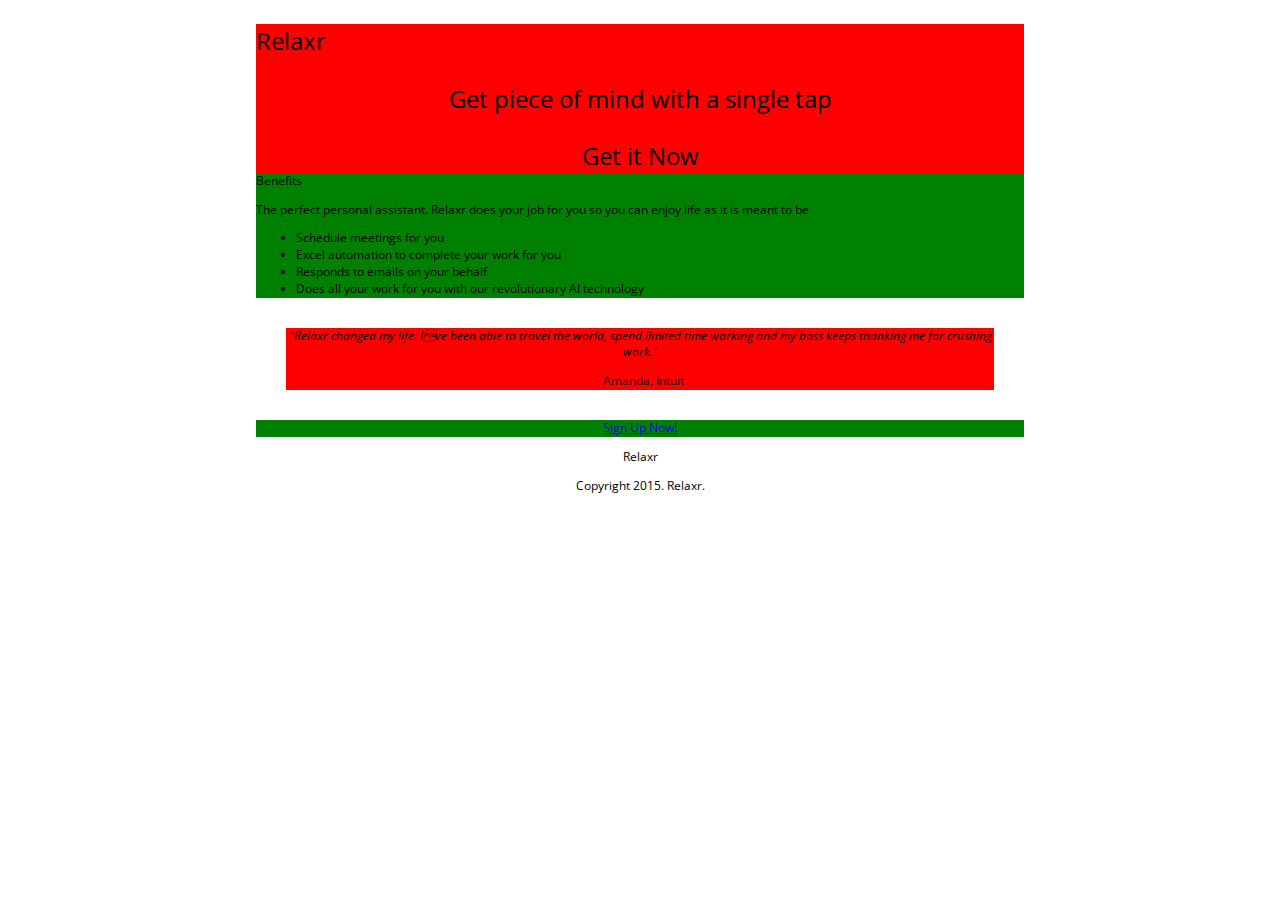
==== submit/index.html @ 7d1be746 "Trial and error" ====
<!DOCTYPE html>
<html lang="en">
	<head>
    	<meta charset="utf-8">
    	<meta name="description" content="Your description goes here">
    	<meta name="keywords" content="one, two, three">

		<title>Relaxr</title>

		<!-- external CSS link -->
		<link href='https://fonts.googleapis.com/css?family=Open+Sans:400,300,600,700italic' rel='stylesheet' type='text/css'>
		<link rel="stylesheet" href="css/reset.css">
		<link rel="stylesheet" href="css/style.css">
	
	<style>
		#top {
			font-size:24px;
			background-color:red;
		}

		#benefits {
			text-align:left;
			background-color:green;	
			
		}

		#testimony {
			margin:30px;
			background-color:red;
		}

		#signup {
			background-color:green;
		}

		.alignleft {
			text-align:left;

		}
				
		body {
     			
			margin: auto;
			width: 60%;
			color: #000;
     		font-size: 12px;
     		line-height: 1.4;
     		font-family: 'open sans', sans-serif;
			text-align:center;
      			
		}
	</style>
	
	</head>
	<body>
		<div id="top">
			
				<p class="alignleft">Relaxr</p>
				<p>Get piece of mind with a single tap</p>
				Get it Now
				
			

		</div>

		<div id="benefits">
			<span font-size="20px" font-color="blue">Benefits</span>
			<p><span font-size="13px">The perfect personal assistant. Relaxr does your job for you so you can enjoy 
			life as it is meant to be</span></p>
			
			<ul>
			<li>Schedule meetings for you</li>
			<li>Excel automation to complete your work for you</li>
			<li>Responds to emails on your behalf</li>
			<li>Does all your work for you with our revolutionary AI technology</li>
			</ul>
		</div>
		
		
		<div id="testimony">
			<p><em>"Relaxr changed my life. Ive been able to travel the world, spend limited time working and my 
			boss keeps thanking me for crushing work."</em></p>
			<p><font-size="30px">- Amanda, Intuit</span></p>			
		</div>

		<div id="signup">
			<center><a href="signupnow">Sign Up Now!</a>
		</div>


		<footer>
		<center>
			<p><span font-size="24px">Relaxr</span></p>
			<p><span font-size="9px">Copyright 2015. Relaxr.</span></p>
		</footer>
	</body>
</html>
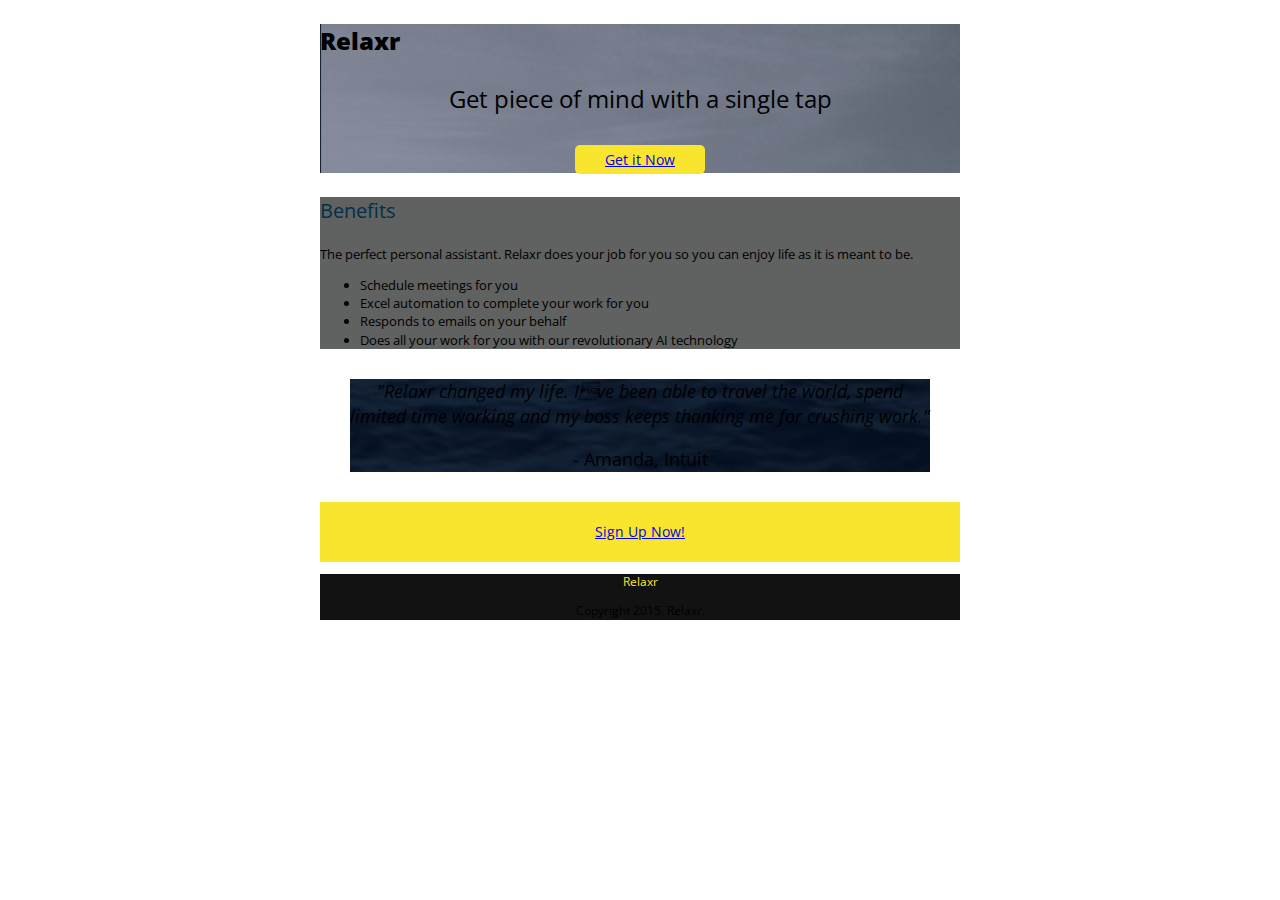
==== commit 19def82b: "Testing in css." ====
--- a/submit/index.html
+++ b/submit/index.html
@@ -1,51 +1,65 @@
 <!DOCTYPE html>
 <html lang="en">
 	<head>
-    	<meta charset="utf-8">
-    	<meta name="description" content="Your description goes here">
-    	<meta name="keywords" content="one, two, three">
 
 		<title>Relaxr</title>
 
 		<!-- external CSS link -->
-		<link href='https://fonts.googleapis.com/css?family=Open+Sans:400,300,600,700italic' rel='stylesheet' type='text/css'>
-		<link rel="stylesheet" href="css/reset.css">
-		<link rel="stylesheet" href="css/style.css">
+		<link href='https://fonts.googleapis.com/css?family=Open+Sans' rel='stylesheet' type='text/css'>
+		<link rel="stylesheet" type="text/css" href="submit/reset.css">
+
 	
 	<style>
 		#top {
 			font-size:24px;
-			background-color:red;
+			background-image:url("images/header_bg.jpg");
 		}
 
 		#benefits {
+			background-color:#606161;
 			text-align:left;
-			background-color:green;	
+			font-size:13px;	
 			
 		}
 
 		#testimony {
 			margin:30px;
-			background-color:red;
+			font-size:18px;
+			background-image:url("images/testimonial_bg.jpg");
 		}
 
 		#signup {
-			background-color:green;
+			background-color:#f9e42e;
+			color:white;
+			padding: 20px;
+		}
+
+
+		#bottom {
+			background-color:#121212;
 		}
 
 		.alignleft {
 			text-align:left;
 
 		}
+
+		
+		a {
+			font-size:14px;
+			border-radius:5px;
+			padding:5px 30px;
+			background-color:#f9e42e;
+		}
 				
 		body {
      			
 			margin: auto;
-			width: 60%;
+			width: 50%;
 			color: #000;
-     		font-size: 12px;
-     		line-height: 1.4;
-     		font-family: 'open sans', sans-serif;
+     			font-size: 12px;
+     			line-height: 1.4;
+     			font-family: 'open sans', sans-serif;
 			text-align:center;
       			
 		}
@@ -54,19 +68,15 @@
 	</head>
 	<body>
 		<div id="top">
-			
-				<p class="alignleft">Relaxr</p>
-				<p>Get piece of mind with a single tap</p>
-				Get it Now
-				
-			
-
+			<p class="alignleft" style="font-weight:800;">Relaxr</p>
+			<p>Get piece of mind with a single tap</p>
+			<p><a href="getitnow" background-color="#033048">Get it Now</a></p>
 		</div>
 
 		<div id="benefits">
-			<span font-size="20px" font-color="blue">Benefits</span>
-			<p><span font-size="13px">The perfect personal assistant. Relaxr does your job for you so you can enjoy 
-			life as it is meant to be</span></p>
+			<p style="color:#033048; font-size:20px;">Benefits</style></p>
+			<p>The perfect personal assistant. Relaxr does your job for you so you can enjoy 
+			life as it is meant to be.</p>
 			
 			<ul>
 			<li>Schedule meetings for you</li>
@@ -80,18 +90,17 @@
 		<div id="testimony">
 			<p><em>"Relaxr changed my life. Ive been able to travel the world, spend limited time working and my 
 			boss keeps thanking me for crushing work."</em></p>
-			<p><font-size="30px">- Amanda, Intuit</span></p>			
+			<p>- Amanda, Intuit</p>			
 		</div>
 
 		<div id="signup">
-			<center><a href="signupnow">Sign Up Now!</a>
+			<a href="signupnow">Sign Up Now!</a>
 		</div>
 
 
-		<footer>
-		<center>
-			<p><span font-size="24px">Relaxr</span></p>
-			<p><span font-size="9px">Copyright 2015. Relaxr.</span></p>
-		</footer>
+		<div id="bottom">
+			<p style="color:#f9e42e;">Relaxr</p>
+			<p>Copyright 2015. Relaxr.</p>
+		</div>
 	</body>
 </html>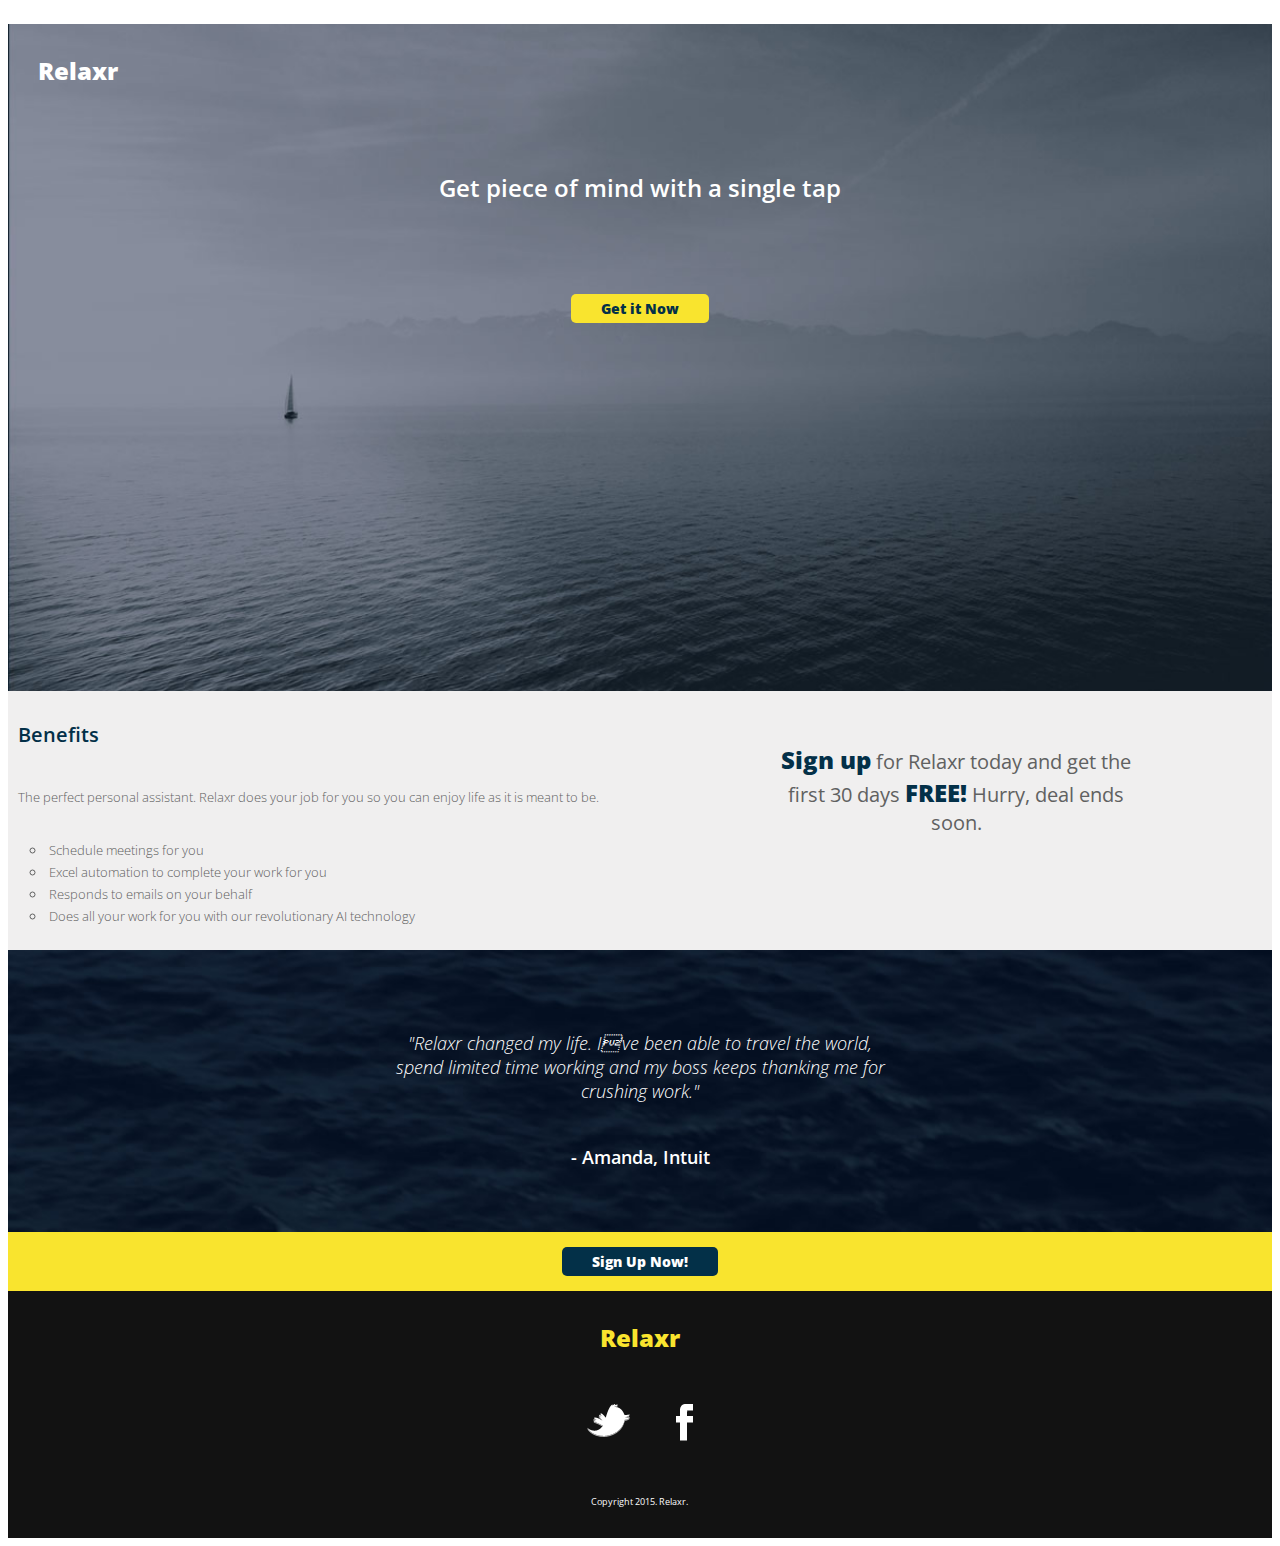
==== commit 52245235: "Format: socmed and benefits2" ====
--- a/submit/index.html
+++ b/submit/index.html
@@ -5,102 +5,63 @@
 		<title>Relaxr</title>
 
 		<!-- external CSS link -->
-		<link href='https://fonts.googleapis.com/css?family=Open+Sans' rel='stylesheet' type='text/css'>
-		<link rel="stylesheet" type="text/css" href="submit/reset.css">
-
-	
-	<style>
-		#top {
-			font-size:24px;
-			background-image:url("images/header_bg.jpg");
-		}
-
-		#benefits {
-			background-color:#606161;
-			text-align:left;
-			font-size:13px;	
-			
-		}
-
-		#testimony {
-			margin:30px;
-			font-size:18px;
-			background-image:url("images/testimonial_bg.jpg");
-		}
-
-		#signup {
-			background-color:#f9e42e;
-			color:white;
-			padding: 20px;
-		}
-
-
-		#bottom {
-			background-color:#121212;
-		}
-
-		.alignleft {
-			text-align:left;
-
-		}
-
-		
-		a {
-			font-size:14px;
-			border-radius:5px;
-			padding:5px 30px;
-			background-color:#f9e42e;
-		}
-				
-		body {
-     			
-			margin: auto;
-			width: 50%;
-			color: #000;
-     			font-size: 12px;
-     			line-height: 1.4;
-     			font-family: 'open sans', sans-serif;
-			text-align:center;
-      			
-		}
-	</style>
+		<link href='https://fonts.googleapis.com/css?family=Open+Sans:400,300italic,300,600,800' rel='stylesheet' type='text/css'>
+		<link rel="stylesheet" type="text/css" href="reset.css">
+		<link rel="stylesheet" type="text/css" href="css.css">
 	
 	</head>
 	<body>
-		<div id="top">
-			<p class="alignleft" style="font-weight:800;">Relaxr</p>
-			<p>Get piece of mind with a single tap</p>
-			<p><a href="getitnow" background-color="#033048">Get it Now</a></p>
-		</div>
+		<header>
+			<p class="alignleft extrabold">Relaxr</p>
+			<p class="semibold">Get piece of mind with a single tap</p>
+			<p class="extrabold"><a href="getitnow" class="yellowbutton bluefont">Get it Now</a></p>
+		</header>
 
 		<div id="benefits">
-			<p style="color:#033048; font-size:20px;">Benefits</style></p>
-			<p>The perfect personal assistant. Relaxr does your job for you so you can enjoy 
-			life as it is meant to be.</p>
+
+			<div id="benefits1">
+				<p class="semibold _20font bluefont">Benefits</p>
+				<p>The perfect personal assistant. Relaxr does your job for you so you can enjoy life as it is meant to be.</p>
 			
-			<ul>
-			<li>Schedule meetings for you</li>
-			<li>Excel automation to complete your work for you</li>
-			<li>Responds to emails on your behalf</li>
-			<li>Does all your work for you with our revolutionary AI technology</li>
-			</ul>
+				<ul>
+					<li>Schedule meetings for you</li>
+					<li>Excel automation to complete your work for you</li>
+					<li>Responds to emails on your behalf</li>
+					<li>Does all your work for you with our revolutionary AI technology</li>
+				</ul>
+			</div>
+
+			<div id="benefits2">
+				<p class="difffont"><span>Sign up</span> for Relaxr today and get the first 30 days <span>FREE!</span> Hurry, deal ends soon.</p>
+			</div>
 		</div>
 		
-		
-		<div id="testimony">
-			<p><em>"Relaxr changed my life. Ive been able to travel the world, spend limited time working and my 
-			boss keeps thanking me for crushing work."</em></p>
-			<p>- Amanda, Intuit</p>			
+		<div id="testimonial">
+			<p class="light_ital">"Relaxr changed my life. I've been able to travel the world, spend limited time working and my boss keeps thanking me for crushing work."</p><br/>- Amanda, Intuit			
 		</div>
 
 		<div id="signup">
-			<a href="signupnow">Sign Up Now!</a>
+			<a href="signupnow" class="bluebutton whitefont 12font extrabold">Sign Up Now!</a>
 		</div>
 
 
-		<div id="bottom">
-			<p style="color:#f9e42e;">Relaxr</p>
-			<p>Copyright 2015. Relaxr.</p>
-		</div>
+		<footer>
+			<div>
+				<p class="yellowfont extrabold _24font">Relaxr</p>
+			</div>
+
+			<div>
+				<ul class="nobullets">
+					<li><a href="https://www.twitter.com" target="_blank"><img src="images/twitter.png"></a></li>
+					<li class="floatright"><a href="https://www.facebook.com" target="_blank"><img src="images/facebook.png"></a></li>
+
+				</ul>	
+			</div>
+
+			<div>
+				<p class="whitefont">Copyright 2015. Relaxr.</p>
+			</div> 
+
+		</footer>
 	</body>
 </html>--- a/submit/css.css
+++ b/submit/css.css
@@ -0,0 +1,204 @@
+		header {
+			background-image:url("images/header_bg.jpg");
+			background-repeat:no-repeat;
+    		background-size:cover;
+			font-size:24px;
+			color:white;
+			padding-bottom:25%;
+			
+		}
+
+		#benefits {
+			float:left;
+			width:100%;
+			color: #606161;
+			background-color:#f0efef;
+		}	
+
+	
+		#benefits1 {
+			float:left;
+			width:50%;
+			background-color:#f0efef;
+			text-align:left;
+			font-size:13px;	
+			font-weight: 300;	
+		}
+
+		#benefits1 p {
+			padding:10px;
+		} 
+
+		ul {
+			padding:10px 20px 10px 20px;
+			list-style-type: circle;
+			list-style-position: inside;
+		}
+
+		ul li {
+			padding:2px;
+		}
+
+		ul.nobullets {
+			list-style-position: none;
+		}
+
+		#benefits2 {
+			float:left;
+			width:50%;
+			background-color:#f0efef;
+			text-align:center;
+			font-size:20px;
+		}
+	
+		#benefits2 p {
+			padding:5% 20% 5% 20%;
+		}
+
+		#benefits2 p.difffont span {
+			color:#033048;
+			font-size:24px;
+			font-weight:800;
+		}
+
+		#testimonial {
+			font-size:18px;
+			font-weight:600;
+			color:white;
+			background-image:url("images/testimonial_bg.jpg");
+			background-repeat:no-repeat;
+    		background-size:cover;
+			clear:both;
+			padding: 5% 30%;
+		}
+
+		#testimonial p {
+			padding:0%;
+
+		}
+
+		#signup {
+			background-color:#f9e42e;
+			color:white;
+			padding: 20px;
+		}
+
+
+		footer {
+			background-color:#121212;
+			font-size:9px;
+
+		}
+
+		footer div p {	
+			width: 10%;
+    		margin: 0 auto;
+		}
+
+		footer ul {
+			width: 10%;
+    		margin: 0 auto;
+    		overflow:hidden;
+		}
+
+		.floatright {
+			float:right;
+		}
+
+		footer li {
+    		float: left;
+
+		}
+
+		footer li a {
+    		display: block;
+    		padding: 8px;
+    	
+		}
+
+		
+		a {
+			font-size:14px;
+			text-decoration:none;
+			border-radius:5px;
+			padding:5px 30px;
+		}
+
+		p {
+			padding:30px;
+		}
+		
+		._9font {
+			font-size: 9px;
+		}
+
+		._12font {
+			font-size: 12px;
+		}
+
+		._13font {
+			font-size: 13px;
+		}	
+
+		._20font {
+			font-size: 20px;
+		}	
+
+		._24font {
+			font-size: 24px;
+		}
+
+		.lightfont{
+			font-weight: 300;
+		}
+
+		.light_ital{
+			font-weight: 300;
+			font-style: italic;
+		}
+
+		.semibold {
+			font-weight: 600;
+		}
+
+		.extrabold {
+			font-weight: 800;
+		}		
+
+		.whitefont {
+			color:white;
+		}
+
+		.bluefont {
+			color:#033048;
+		}		
+
+		.yellowfont {
+			color:#f9e42e;
+		}
+
+		
+		.alignleft {
+			text-align:left;
+
+		}
+	
+		.yellowbutton {
+			background-color:#f9e42e; 					
+		}
+
+		.bluebutton {
+			background-color:#033048;
+		}
+
+		.nobullets {
+			list-style-type: none;
+		}
+		
+				
+		body {
+     			font-size: 12px;     			
+     			font-family: 'Open Sans', sans-serif; 
+     			text-align:center;
+      			
+		}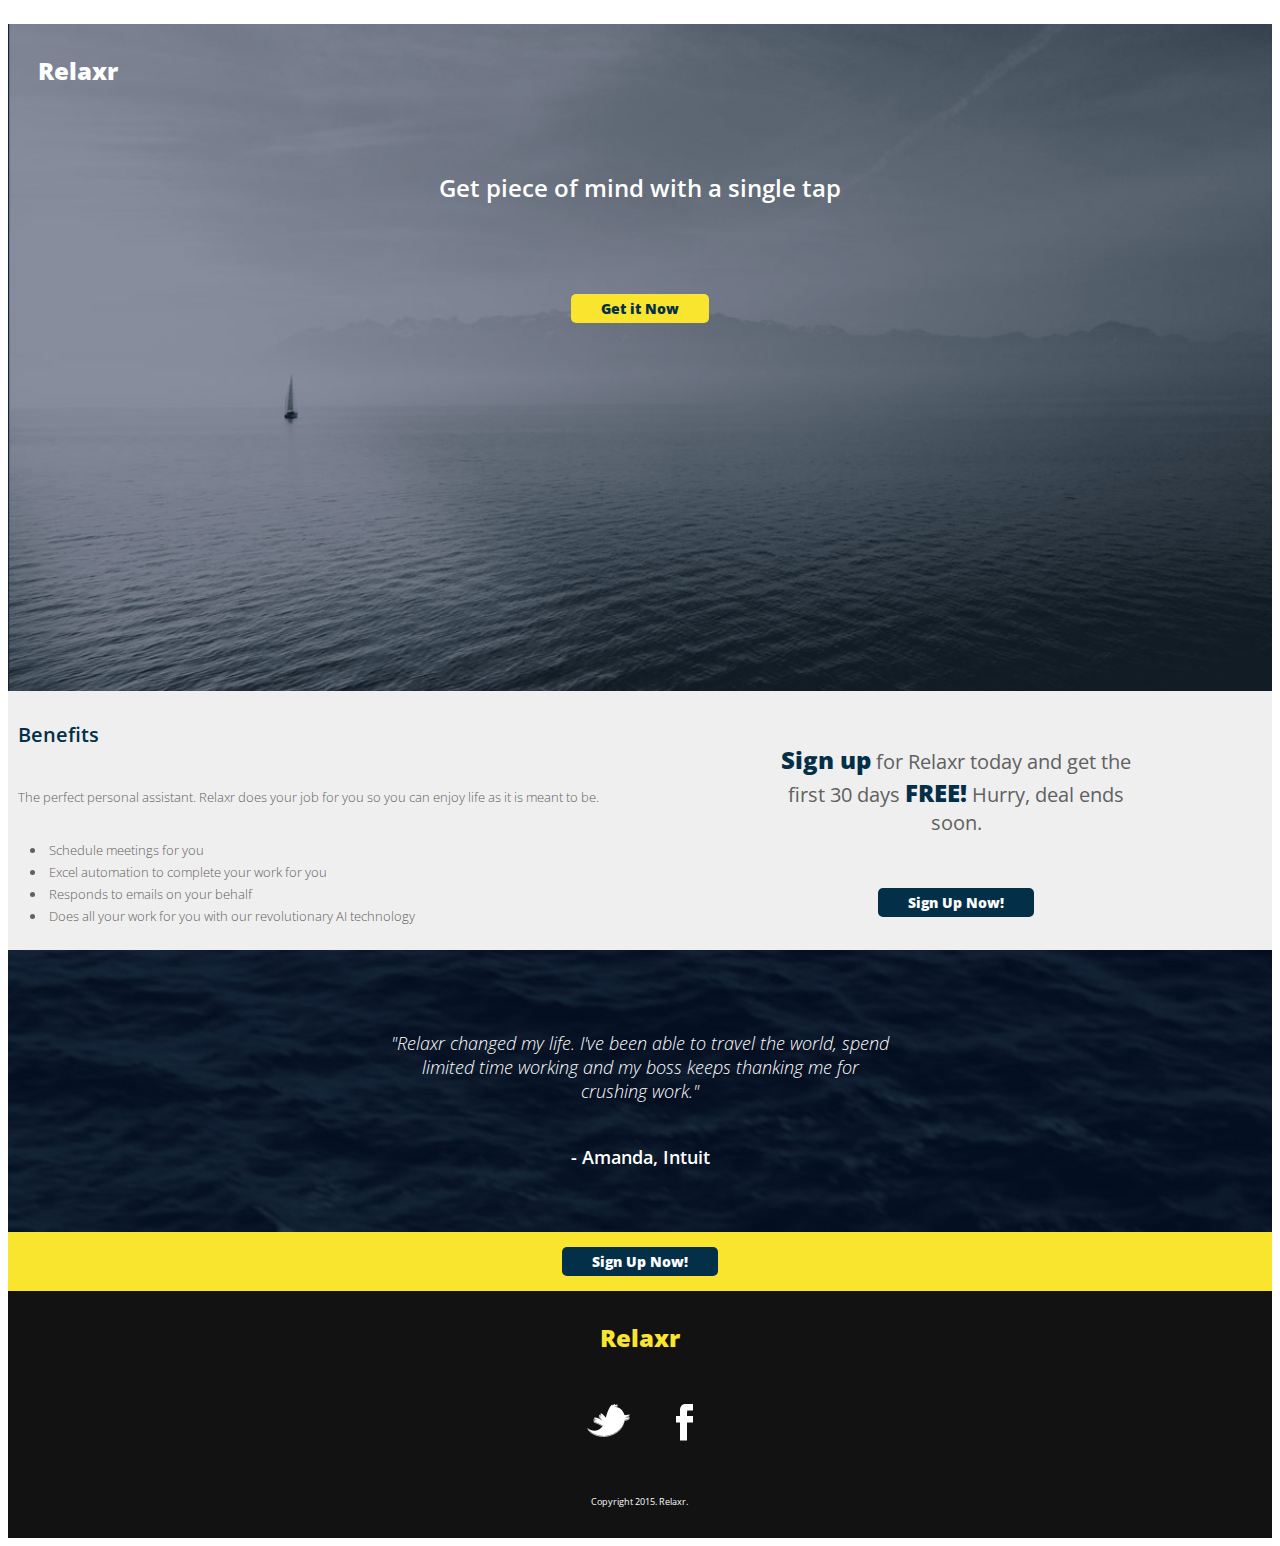
==== commit c73e3966: "Formatted indenting" ====
--- a/submit/index.html
+++ b/submit/index.html
@@ -1,5 +1,6 @@
 <!DOCTYPE html>
 <html lang="en">
+	
 	<head>
 
 		<title>Relaxr</title>
@@ -10,15 +11,16 @@
 		<link rel="stylesheet" type="text/css" href="css.css">
 	
 	</head>
+	
 	<body>
+	
 		<header>
 			<p class="alignleft extrabold">Relaxr</p>
 			<p class="semibold">Get piece of mind with a single tap</p>
-			<p class="extrabold"><a href="getitnow" class="yellowbutton bluefont">Get it Now</a></p>
+			<p class="extrabold"><a href="#" class="yellowbutton bluefont">Get it Now</a></p>
 		</header>
 
 		<div id="benefits">
-
 			<div id="benefits1">
 				<p class="semibold _20font bluefont">Benefits</p>
 				<p>The perfect personal assistant. Relaxr does your job for you so you can enjoy life as it is meant to be.</p>
@@ -33,17 +35,17 @@
 
 			<div id="benefits2">
 				<p class="difffont"><span>Sign up</span> for Relaxr today and get the first 30 days <span>FREE!</span> Hurry, deal ends soon.</p>
+				<div><a href="#" class="bluebutton whitefont 12font extrabold">Sign Up Now!</a></div>
 			</div>
 		</div>
 		
 		<div id="testimonial">
-			<p class="light_ital">"Relaxr changed my life. I've been able to travel the world, spend limited time working and my boss keeps thanking me for crushing work."</p><br/>- Amanda, Intuit			
+			<p class="light_ital">"Relaxr changed my life. I've been able to travel the world, spend limited time working and my boss keeps thanking me for crushing work."</p><br/>- Amanda, Intuit			
 		</div>
 
 		<div id="signup">
-			<a href="signupnow" class="bluebutton whitefont 12font extrabold">Sign Up Now!</a>
+			<a href="#" class="bluebutton whitefont 12font extrabold">Sign Up Now!</a>
 		</div>
-
 
 		<footer>
 			<div>
@@ -54,7 +56,6 @@
 				<ul class="nobullets">
 					<li><a href="https://www.twitter.com" target="_blank"><img src="images/twitter.png"></a></li>
 					<li class="floatright"><a href="https://www.facebook.com" target="_blank"><img src="images/facebook.png"></a></li>
-
 				</ul>	
 			</div>
 
@@ -64,4 +65,4 @@
 
 		</footer>
 	</body>
-</html>+</html>
--- a/submit/css.css
+++ b/submit/css.css
@@ -1,20 +1,18 @@
 		header {
 			background-image:url("images/header_bg.jpg");
 			background-repeat:no-repeat;
-    		background-size:cover;
+    			background-size:cover;
 			font-size:24px;
 			color:white;
 			padding-bottom:25%;
-			
 		}
 
 		#benefits {
 			float:left;
 			width:100%;
-			color: #606161;
+			color:#606161;
 			background-color:#f0efef;
 		}	
-
 	
 		#benefits1 {
 			float:left;
@@ -22,7 +20,7 @@
 			background-color:#f0efef;
 			text-align:left;
 			font-size:13px;	
-			font-weight: 300;	
+			font-weight:300;	
 		}
 
 		#benefits1 p {
@@ -31,8 +29,8 @@
 
 		ul {
 			padding:10px 20px 10px 20px;
-			list-style-type: circle;
-			list-style-position: inside;
+			list-style-type:disc;
+			list-style-position:inside;
 		}
 
 		ul li {
@@ -67,38 +65,35 @@
 			color:white;
 			background-image:url("images/testimonial_bg.jpg");
 			background-repeat:no-repeat;
-    		background-size:cover;
+    			background-size:cover;
 			clear:both;
 			padding: 5% 30%;
 		}
 
 		#testimonial p {
 			padding:0%;
-
 		}
 
 		#signup {
 			background-color:#f9e42e;
 			color:white;
-			padding: 20px;
+			padding:20px;
 		}
-
 
 		footer {
 			background-color:#121212;
 			font-size:9px;
-
 		}
 
 		footer div p {	
-			width: 10%;
-    		margin: 0 auto;
+			width:10%;
+    			margin:0 auto;
 		}
 
 		footer ul {
-			width: 10%;
-    		margin: 0 auto;
-    		overflow:hidden;
+			width:10%;
+    			margin:0 auto;
+    			overflow:hidden;
 		}
 
 		.floatright {
@@ -106,16 +101,13 @@
 		}
 
 		footer li {
-    		float: left;
-
+    			float:left;
 		}
 
 		footer li a {
-    		display: block;
-    		padding: 8px;
-    	
+    			display: block;
+    			padding: 8px;
 		}
-
 		
 		a {
 			font-size:14px;
@@ -129,23 +121,23 @@
 		}
 		
 		._9font {
-			font-size: 9px;
+			font-size:9px;
 		}
 
 		._12font {
-			font-size: 12px;
+			font-size:12px;
 		}
 
 		._13font {
-			font-size: 13px;
+			font-size:13px;
 		}	
 
 		._20font {
-			font-size: 20px;
+			font-size:20px;
 		}	
 
 		._24font {
-			font-size: 24px;
+			font-size:24px;
 		}
 
 		.lightfont{
@@ -177,10 +169,8 @@
 			color:#f9e42e;
 		}
 
-		
 		.alignleft {
 			text-align:left;
-
 		}
 	
 		.yellowbutton {
@@ -192,13 +182,11 @@
 		}
 
 		.nobullets {
-			list-style-type: none;
+			list-style-type:none;
 		}
-		
-				
+	
 		body {
-     			font-size: 12px;     			
+     			font-size:12px;     			
      			font-family: 'Open Sans', sans-serif; 
      			text-align:center;
-      			
-		}+		}
